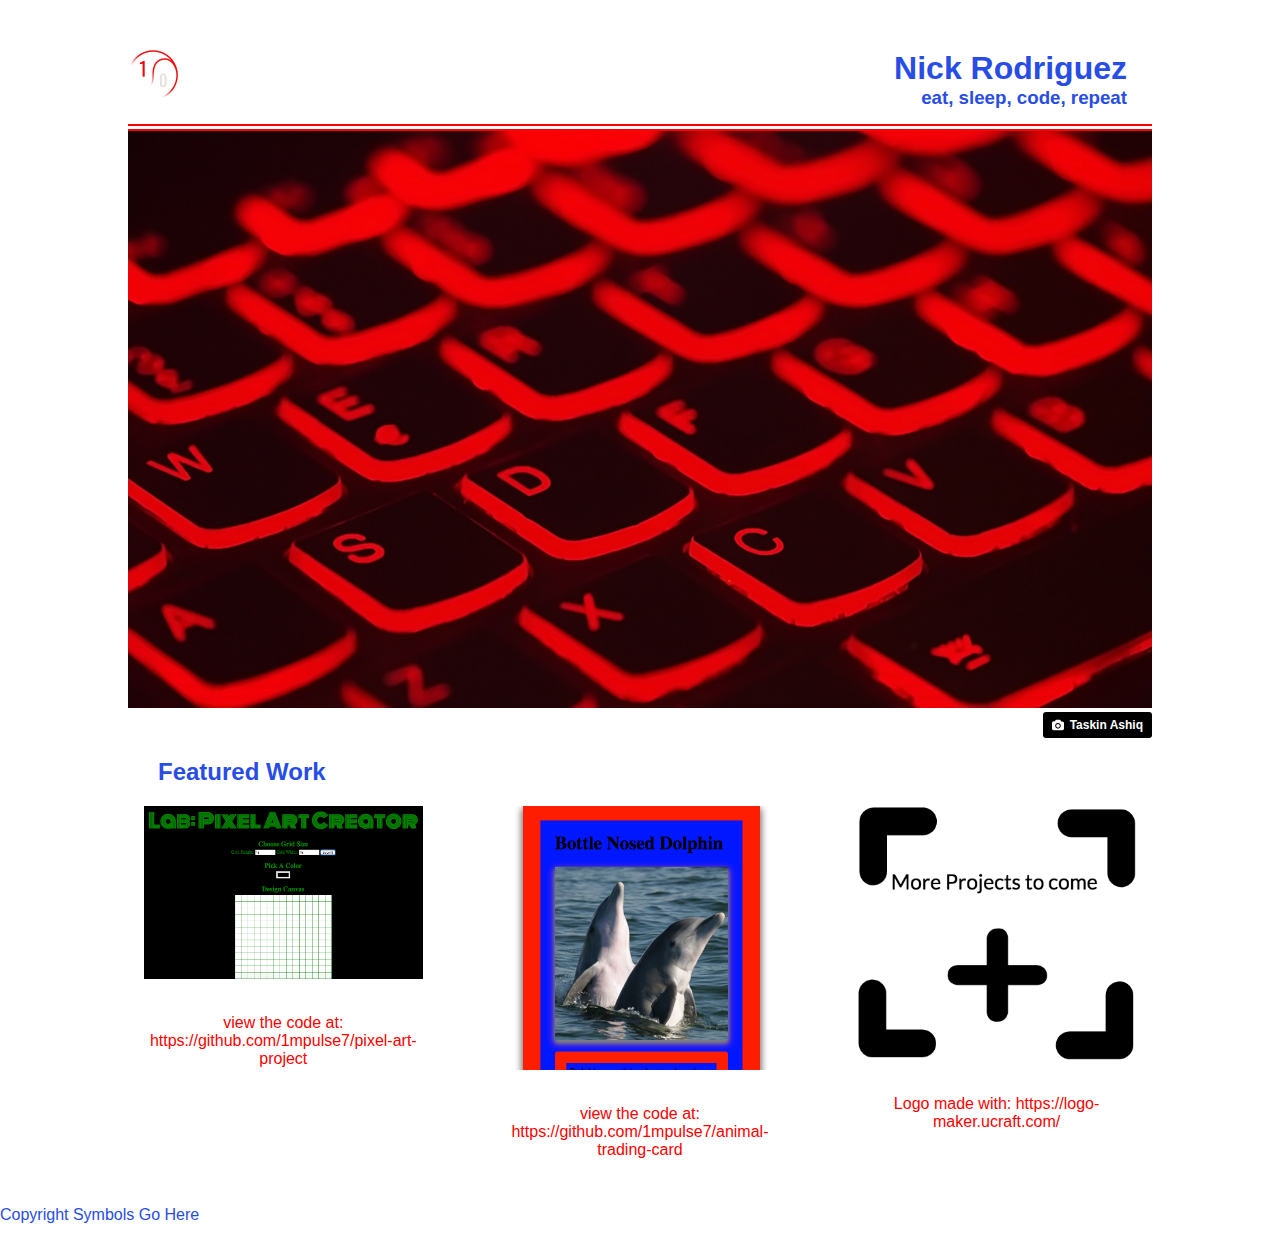
==== index.html @ 45ef8aa9 "Rename html/index.html to index.html" ====
<!DOCTYPE html>
<html lang='en'>
  <head>
    <meta charset='UTF-8'/>
    <meta name="viewport" content="width=device-width, initial-scale=1.0">
    <title>Portfolio Site</title>
  <link rel='stylesheet' href='css/styles.css'/>
  </head>
  <body>
    <main class='container'>
      <header>
        <div class='logo-box'>
          <img src='img/logo.png'  class='logo'/>
        </div>
        <div class='head-box'>
          <h1>Nick Rodriguez</h1>
          <h3>eat, sleep, code, repeat</h3>
        </div>
      </header>
      <div class='main-box'>
        <img src='img/taskin-ashiq-464194-unsplash.jpg' class='main-img'/>
        <a class ='credit-badge' href="https://unsplash.com/@taskinhoo?utm_medium=referral&amp;utm_campaign=photographer-credit&amp;utm_content=creditBadge" target="_blank" rel="noopener noreferrer" title="Download free do whatever you want high-resolution photos from Taskin Ashiq"><span class='badge-format'><svg xmlns="http://www.w3.org/2000/svg" viewBox="0 0 32 32" class='badge-icon'><title>unsplash-logo</title><path d="M20.8 18.1c0 2.7-2.2 4.8-4.8 4.8s-4.8-2.1-4.8-4.8c0-2.7 2.2-4.8 4.8-4.8 2.7.1 4.8 2.2 4.8 4.8zm11.2-7.4v14.9c0 2.3-1.9 4.3-4.3 4.3h-23.4c-2.4 0-4.3-1.9-4.3-4.3v-15c0-2.3 1.9-4.3 4.3-4.3h3.7l.8-2.3c.4-1.1 1.7-2 2.9-2h8.6c1.2 0 2.5.9 2.9 2l.8 2.4h3.7c2.4 0 4.3 1.9 4.3 4.3zm-8.6 7.5c0-4.1-3.3-7.5-7.5-7.5-4.1 0-7.5 3.4-7.5 7.5s3.3 7.5 7.5 7.5c4.2-.1 7.5-3.4 7.5-7.5z"></path></svg></span><span class='badge-format'>Taskin Ashiq</span></a>
      </div>
      <h2>Featured Work</h2>
      <div class='sub-box1'>
        <img src='img/pixel-screenshot.png' class='sub-img'/>
        <p class='link-formatting'>view the code at: <a href='https://github.com/1mpulse7/pixel-art-project'>https://github.com/1mpulse7/pixel-art-project</a></p>
      </div>
      <div class='sub-box2'>
        <img src='img/animal-card.png' class='sub-img' />
        <p class='link-formatting'>view the code at: <a href='https://github.com/1mpulse7/animal-trading-card'>https://github.com/1mpulse7/animal-trading-card</a></p>
      </div>
      <div class='sub-box3'>
        <img src='img/placeholder.png' class='sub-img' />
        <p class='link-formatting'>Logo made with: <a href='https://logo-maker.ucraft.com/'>https://logo-maker.ucraft.com/</a></p>
      </div>
    </main>
    <footer>
      <p>Copyright Symbols Go Here</p>
    </footer>
  </body>
</html>
---- css/styles.css ----
/* initial css formatting */

html,
body,
header,
h1,
h3,
footer {
  margin: 0;
  padding: 0;
  width: 100%;
  font-family: 'Comic Sans MS', cursive, sans-serif;
}

body {
  background-color: #fff;
  color: #274de6;
  font-size: 100%;
}

a {
  color: #f00;
  text-decoration: none;
}
.container {
  display: flex;
  flex-wrap: wrap;
  margin-top: 50px;
}

/* header stylying to include a border*/

header {
  border-bottom: double;
  border-width: 7px;
  border-color: #f00;
  padding-bottom: 15px;
}

/* styles that came embedded in the credit badge, transfered over to classes */

.credit-badge {
  background-color:black;
  color:white;
  text-decoration:none;
  padding:4px 6px;
  font-family:-apple-system, BlinkMacSystemFont, &quot;San Francisco&quot;
  , &quot;Helvetica Neue&quot;, Helvetica, Ubuntu, Roboto, Noto, &quot;Segoe UI&quot;
  , Arial, sans-serif;
  font-size:12px;
  font-weight:bold;
  line-height:1.2;
  display:inline-block;
  border-radius:3px;
  float: right;
}

.badge-format {
  display:inline-block;
  padding:2px 3px;
}

.badge-icon {
  height:12px;
  width:auto;
  position:relative;
  vertical-align:middle;
  top:-1px;
  fill:white;
}

/* header, and logo formatting */

.logo-box {
  width: 20%;
}


.head-box {
  width: 80%;
  float: right;
  text-align: right;
  margin-right: 25px;
}

.logo {
  max-width: 50px;
  max-height: 50px;
  float: left;
}

/* responsive design */

@media screen and (min-width: 1px) {
  .main-box {
    width : 100%;
  }

  .sub-box1 {
    color: #f00;
    width: 100%;
    text-align: center;
  }

  .sub-box2 {
    color: #f00;
    width: 100%;
    text-align: center;
  }

  .sub-box3 {
    color: #f00;
    text-align: center;
    width: 100%;
  }

/* keeps Featured Work header in correct place */

  h2 {
    width: 100%;
    padding-left: 30px;
  }

  /* image styling */

  .main-img {
    max-width: 100%;
  }

  .sub-img {
    max-width: 90%;
    max-height: 100%;
  }

  .head-box {
    max-width: 100%;
  }

  /* featured work p tag and a tag formatting */

  .link-formatting {
    padding-top: 15px;
    padding-bottom: 15px;
  }
}

@media screen and (min-width: 750px) {
  .sub-box1 {
    width: 30.33%;
    margin-right: 3.0%;
  }

  .sub-box2 {
    width: 30.33%;
    margin-left: 1.5%;
    margin-right: 1.5%;
  }

  .sub-box3 {
    width: 30.33%;
    margin-left: 3.0%;
  }
}

@media screen and (min-width: 950px) {
  .container {
    margin-left: 10%;
    margin-right: 10%;
  }

  .sub-box1 {
    min-height: 300px;
  }

  .sub-box2 {
    min-height: 300px;
  }

  .sub-box3 {
    min-height: 300px;
  }
}
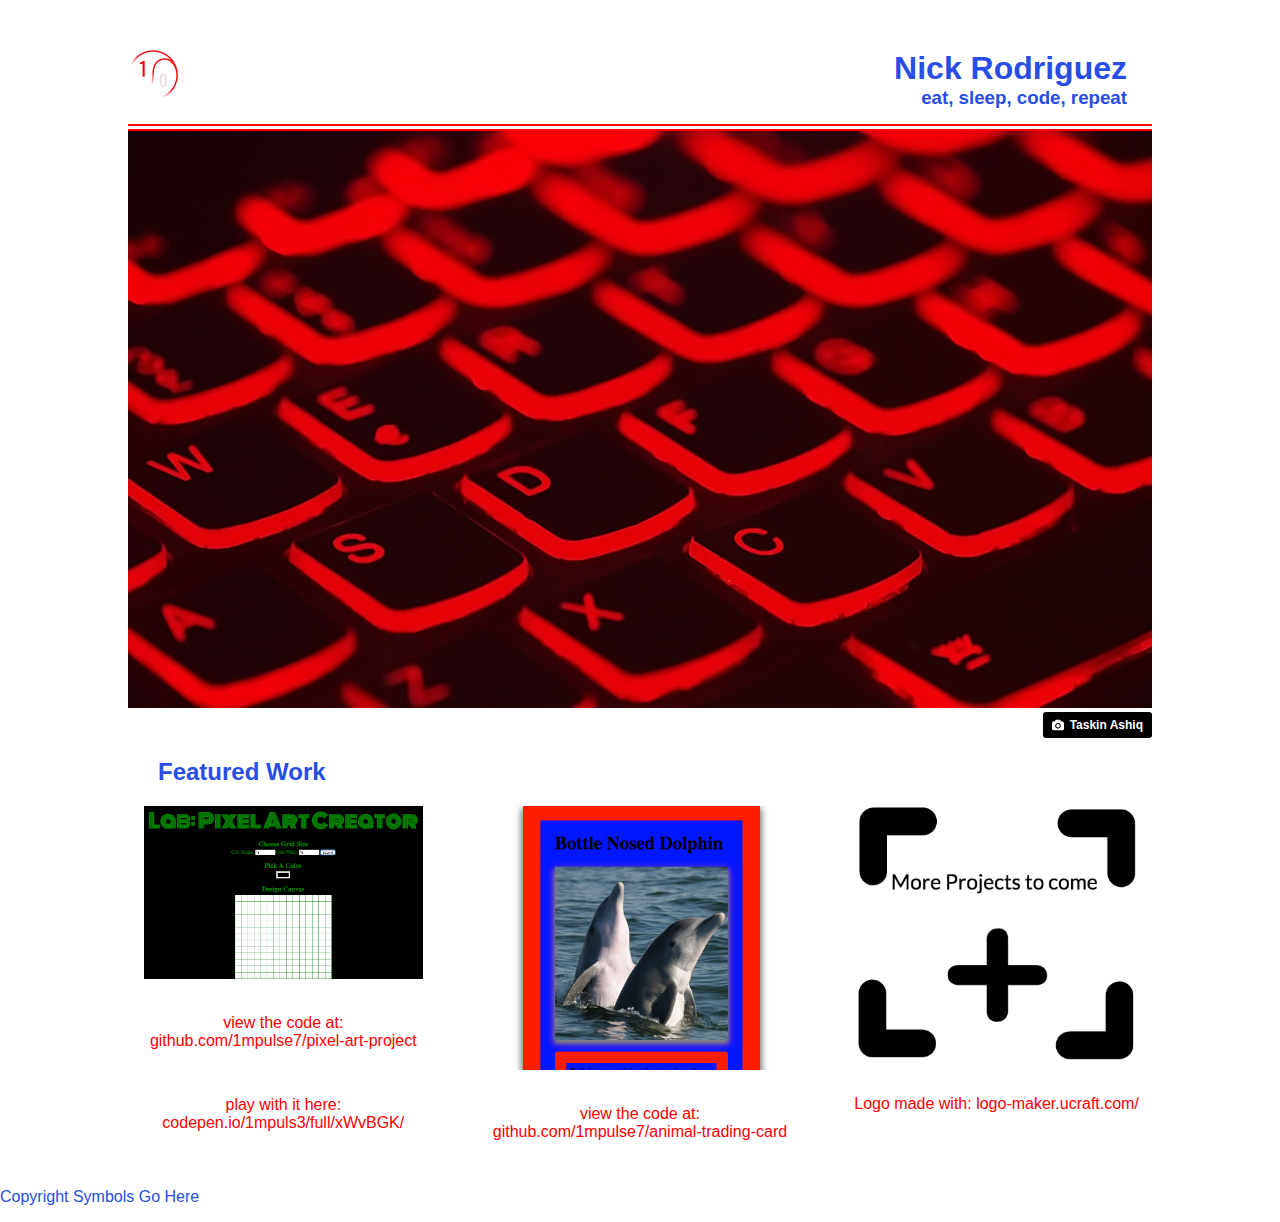
==== commit f54abf3a: "Add files via upload" ====
--- a/index.html
+++ b/index.html
@@ -24,15 +24,16 @@
       <h2>Featured Work</h2>
       <div class='sub-box1'>
         <img src='img/pixel-screenshot.png' class='sub-img'/>
-        <p class='link-formatting'>view the code at: <a href='https://github.com/1mpulse7/pixel-art-project'>https://github.com/1mpulse7/pixel-art-project</a></p>
+        <p class='link-formatting'>view the code at: <a href='https://github.com/1mpulse7/pixel-art-project'>github.com/1mpulse7/pixel-art-project</a></p>
+        <p class='link-formatting'>play with it here: <a href='https://codepen.io/1mpuls3/full/xWvBGK/'>codepen.io/1mpuls3/full/xWvBGK/</a></p>
       </div>
       <div class='sub-box2'>
         <img src='img/animal-card.png' class='sub-img' />
-        <p class='link-formatting'>view the code at: <a href='https://github.com/1mpulse7/animal-trading-card'>https://github.com/1mpulse7/animal-trading-card</a></p>
+        <p class='link-formatting'>view the code at: <a href='https://github.com/1mpulse7/animal-trading-card'>github.com/1mpulse7/animal-trading-card</a></p>
       </div>
       <div class='sub-box3'>
         <img src='img/placeholder.png' class='sub-img' />
-        <p class='link-formatting'>Logo made with: <a href='https://logo-maker.ucraft.com/'>https://logo-maker.ucraft.com/</a></p>
+        <p class='link-formatting'>Logo made with: <a href='https://logo-maker.ucraft.com/'>logo-maker.ucraft.com/</a></p>
       </div>
     </main>
     <footer>
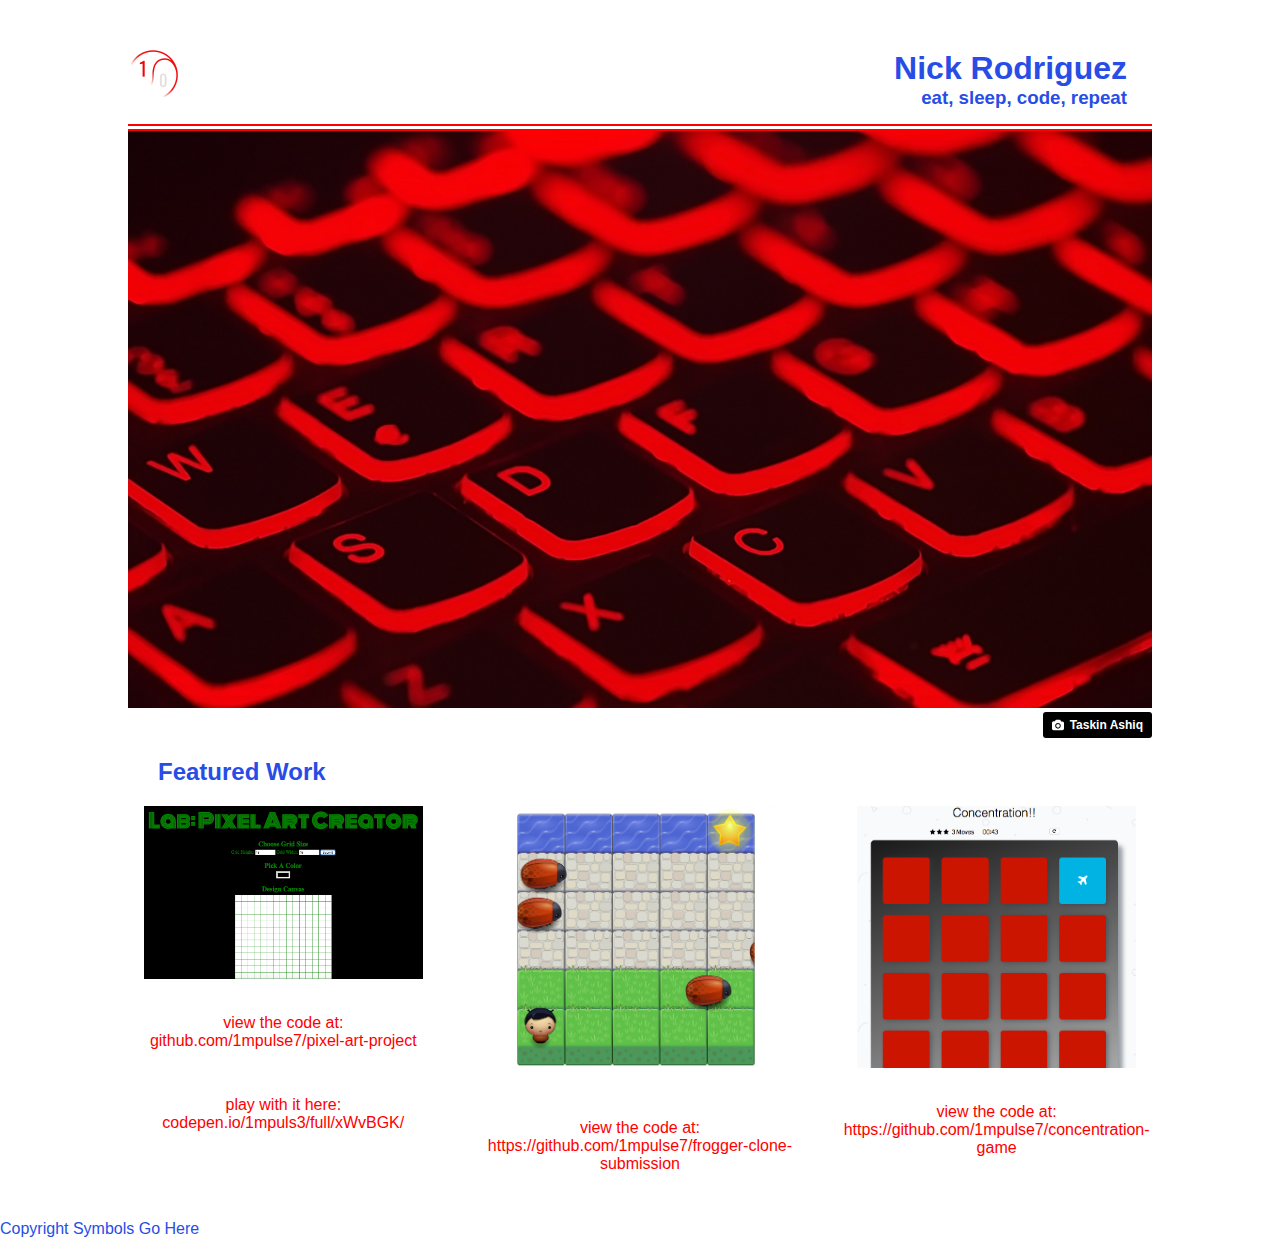
==== commit 04a827e2: "updated with new projects" ====
--- a/index.html
+++ b/index.html
@@ -28,12 +28,12 @@
         <p class='link-formatting'>play with it here: <a href='https://codepen.io/1mpuls3/full/xWvBGK/'>codepen.io/1mpuls3/full/xWvBGK/</a></p>
       </div>
       <div class='sub-box2'>
-        <img src='img/animal-card.png' class='sub-img' />
-        <p class='link-formatting'>view the code at: <a href='https://github.com/1mpulse7/animal-trading-card'>github.com/1mpulse7/animal-trading-card</a></p>
+        <img src='img/froggerclone.png' class='sub-img' />
+        <p class='link-formatting'>view the code at: <a href='https://github.com/1mpulse7/frogger-clone-submission'>https://github.com/1mpulse7/frogger-clone-submission</a></p>
       </div>
       <div class='sub-box3'>
-        <img src='img/placeholder.png' class='sub-img' />
-        <p class='link-formatting'>Logo made with: <a href='https://logo-maker.ucraft.com/'>logo-maker.ucraft.com/</a></p>
+        <img src='img/memorygame.png' class='sub-img' />
+        <p class='link-formatting'>view the code at: <a href='https://github.com/1mpulse7/concentration-game'>https://github.com/1mpulse7/concentration-game</a></p>
       </div>
     </main>
     <footer>
